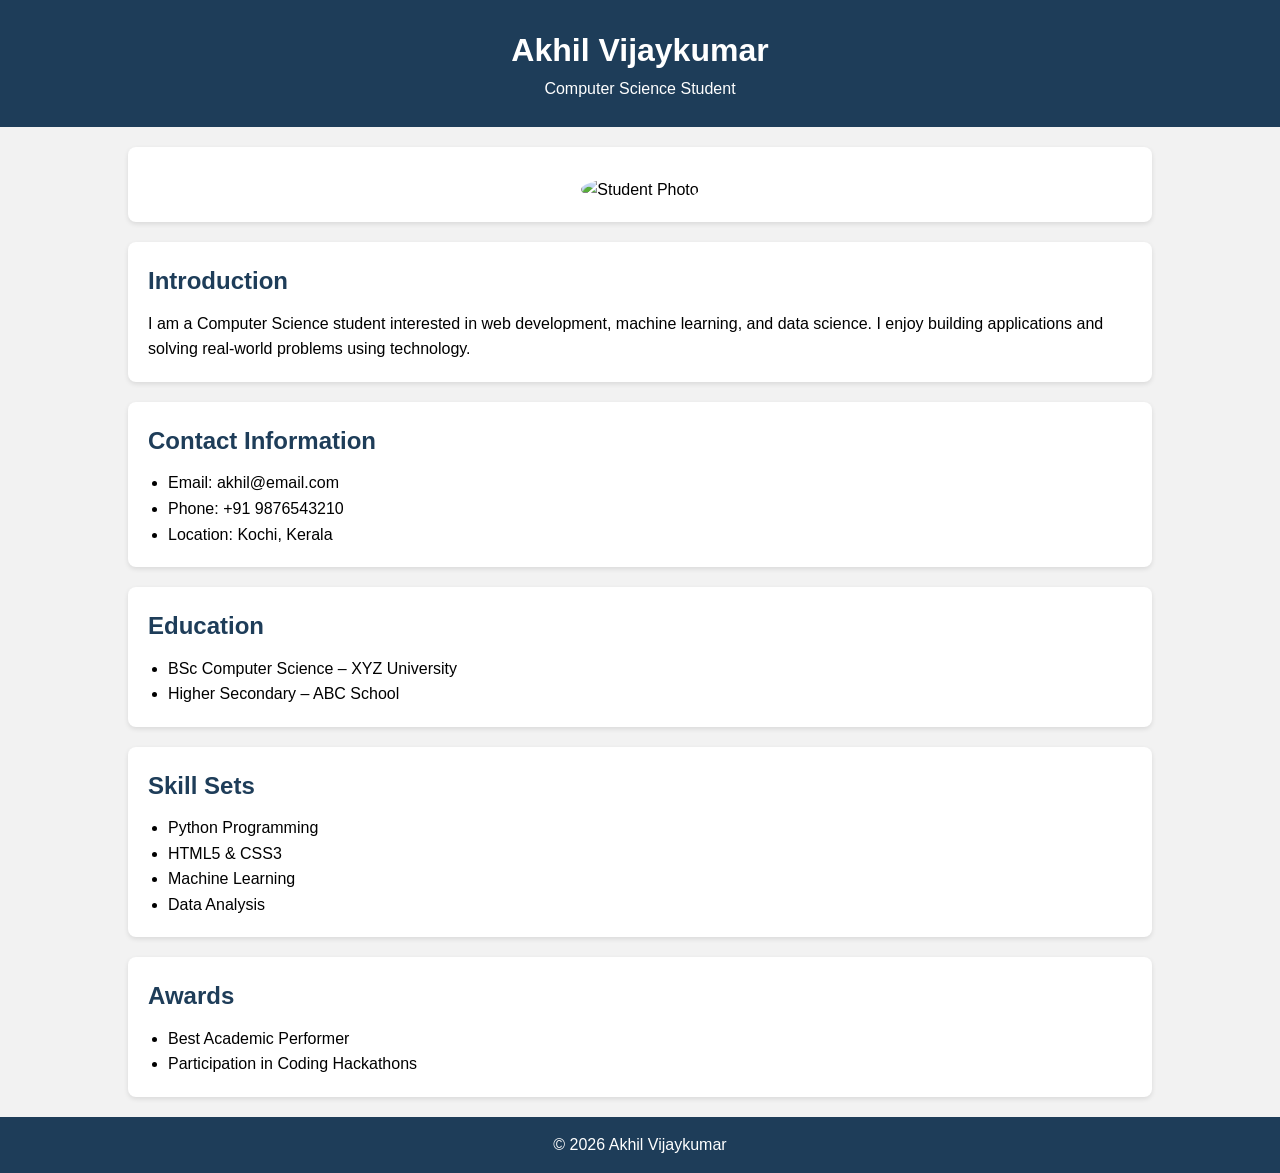
==== index.html @ e81717fb "Initial commit" ====
<!DOCTYPE html>
<html lang="en">

<head>
    <meta charset="UTF-8">
    <meta name="viewport" content="width=device-width, initial-scale=1.0">
    <title>Student Profile</title>
    <link rel="stylesheet" href="style.css">
</head>

<body>

<header>
    <h1>Akhil Vijaykumar</h1>
    <p>Computer Science Student</p>
</header>

<main>

<section class="profile">
    <img src="photo.jpg" alt="Student Photo">
</section>

<section>
    <h2>Introduction</h2>
    <p>
        I am a Computer Science student interested in web development, machine learning,
        and data science. I enjoy building applications and solving real-world problems
        using technology.
    </p>
</section>

<section>
    <h2>Contact Information</h2>
    <ul>
        <li>Email: akhil@email.com</li>
        <li>Phone: +91 9876543210</li>
        <li>Location: Kochi, Kerala</li>
    </ul>
</section>

<section>
    <h2>Education</h2>
    <ul>
        <li>BSc Computer Science – XYZ University</li>
        <li>Higher Secondary – ABC School</li>
    </ul>
</section>

<section>
    <h2>Skill Sets</h2>
    <ul>
        <li>Python Programming</li>
        <li>HTML5 & CSS3</li>
        <li>Machine Learning</li>
        <li>Data Analysis</li>
    </ul>
</section>

<section>
    <h2>Awards</h2>
    <ul>
        <li>Best Academic Performer</li>
        <li>Participation in Coding Hackathons</li>
    </ul>
</section>

</main>

<footer>
    <p>© 2026 Akhil Vijaykumar</p>
</footer>

</body>
</html>
---- style.css ----
*{
margin:0;
padding:0;
box-sizing:border-box;
}

body{
font-family: Arial, sans-serif;
background-color:#f2f2f2;
line-height:1.6;
}

header{
background:#1e3d59;
color:white;
text-align:center;
padding:25px;
}

main{
width:80%;
margin:auto;
}

section{
background:white;
margin:20px 0;
padding:20px;
border-radius:8px;
box-shadow:0px 2px 5px rgba(0,0,0,0.1);
}

h2{
color:#1e3d59;
margin-bottom:10px;
}

ul{
margin-left:20px;
}

.profile{
text-align:center;
}

.profile img{
width:150px;
height:150px;
border-radius:50%;
margin-top:10px;
}

footer{
background:#1e3d59;
color:white;
text-align:center;
padding:15px;
margin-top:20px;
}

/* Responsive Design */

@media (max-width:768px){

main{
width:95%;
}

.profile img{
width:120px;
height:120px;
}

}
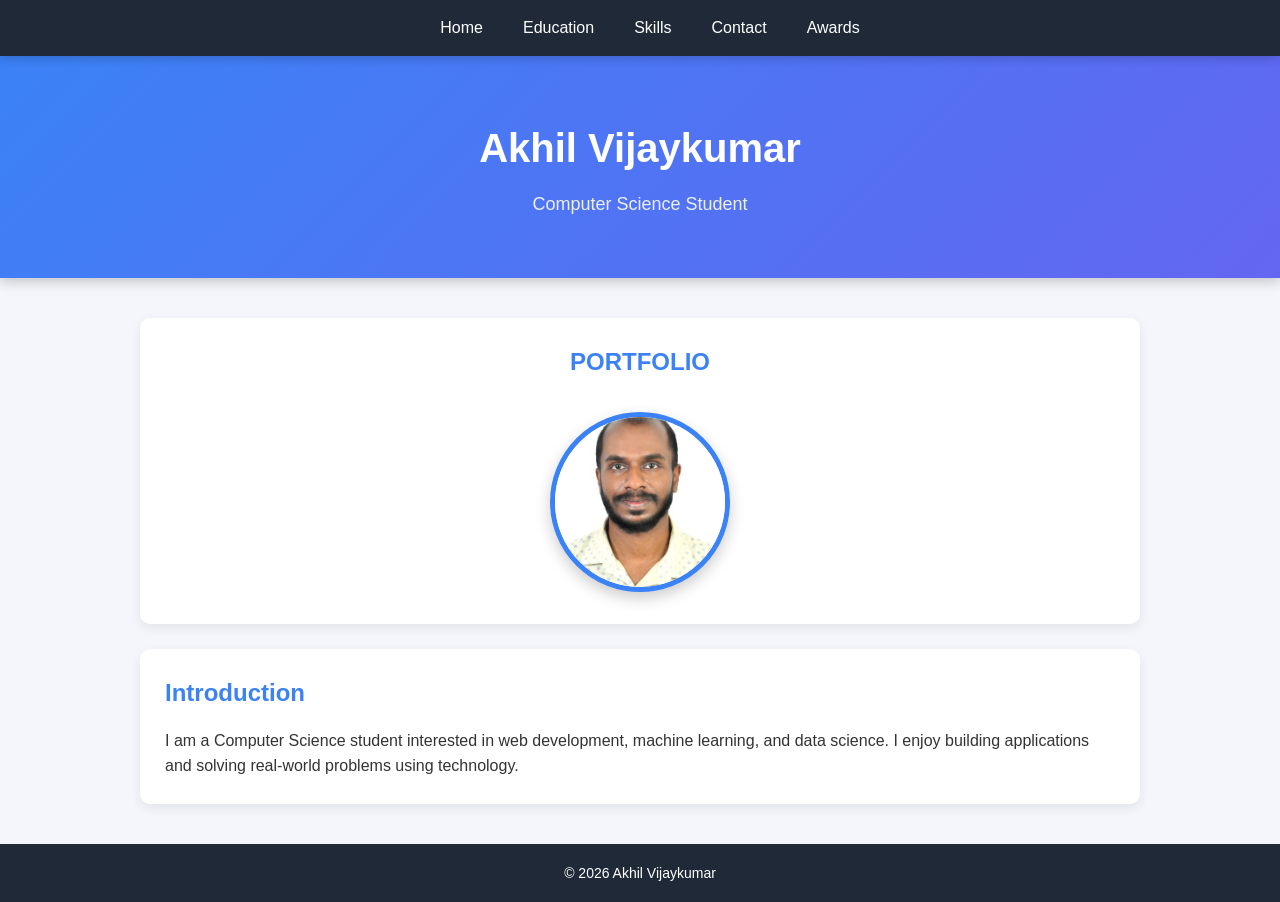
==== commit e328f3e7: "Completed the code for portfolio website" ====
--- a/index.html
+++ b/index.html
@@ -2,73 +2,56 @@
 <html lang="en">
 
 <head>
-    <meta charset="UTF-8">
-    <meta name="viewport" content="width=device-width, initial-scale=1.0">
-    <title>Student Profile</title>
-    <link rel="stylesheet" href="style.css">
+<meta charset="UTF-8">
+<meta name="viewport" content="width=device-width, initial-scale=1.0">
+<title>Akhil Vijaykumar Portfolio</title>
+<link rel="stylesheet" href="style.css">
 </head>
 
 <body>
 
+<nav class="navbar">
+
+<ul>
+<li><a href="index.html">Home</a></li>
+<li><a href="education.html">Education</a></li>
+<li><a href="skills.html">Skills</a></li>
+<li><a href="contact.html">Contact</a></li>
+<li><a href="awards.html">Awards</a></li>
+</ul>
+
+</nav>
+
 <header>
-    <h1>Akhil Vijaykumar</h1>
-    <p>Computer Science Student</p>
+<h1>Akhil Vijaykumar</h1>
+<p>Computer Science Student</p>
 </header>
 
 <main>
 
 <section class="profile">
-    <img src="photo.jpg" alt="Student Photo">
+
+<h2>PORTFOLIO</h2>
+<img src="photo.jpeg" alt="Akhil Photo">
+
 </section>
 
 <section>
-    <h2>Introduction</h2>
-    <p>
-        I am a Computer Science student interested in web development, machine learning,
-        and data science. I enjoy building applications and solving real-world problems
-        using technology.
-    </p>
-</section>
 
-<section>
-    <h2>Contact Information</h2>
-    <ul>
-        <li>Email: akhil@email.com</li>
-        <li>Phone: +91 9876543210</li>
-        <li>Location: Kochi, Kerala</li>
-    </ul>
-</section>
+<h2>Introduction</h2>
 
-<section>
-    <h2>Education</h2>
-    <ul>
-        <li>BSc Computer Science – XYZ University</li>
-        <li>Higher Secondary – ABC School</li>
-    </ul>
-</section>
+<p>
+I am a Computer Science student interested in web development,
+machine learning, and data science. I enjoy building applications
+and solving real-world problems using technology.
+</p>
 
-<section>
-    <h2>Skill Sets</h2>
-    <ul>
-        <li>Python Programming</li>
-        <li>HTML5 & CSS3</li>
-        <li>Machine Learning</li>
-        <li>Data Analysis</li>
-    </ul>
-</section>
-
-<section>
-    <h2>Awards</h2>
-    <ul>
-        <li>Best Academic Performer</li>
-        <li>Participation in Coding Hackathons</li>
-    </ul>
 </section>
 
 </main>
 
 <footer>
-    <p>© 2026 Akhil Vijaykumar</p>
+<p>© 2026 Akhil Vijaykumar</p>
 </footer>
 
 </body>
--- a/style.css
+++ b/style.css
@@ -1,74 +1,162 @@
+/* Reset */
+
 *{
 margin:0;
 padding:0;
 box-sizing:border-box;
+font-family:'Segoe UI', Tahoma, Geneva, Verdana, sans-serif;
 }
 
+
+/* Body */
+
 body{
-font-family: Arial, sans-serif;
-background-color:#f2f2f2;
+background:#f4f6fb;
+color:#333;
 line-height:1.6;
 }
 
+
+/* Navigation Bar */
+
+.navbar{
+background:#1f2937;
+padding:15px 0;
+position:sticky;
+top:0;
+z-index:1000;
+box-shadow:0 2px 10px rgba(0,0,0,0.2);
+}
+
+.navbar ul{
+display:flex;
+justify-content:center;
+list-style:none;
+}
+
+.navbar li{
+margin:0 20px;
+}
+
+.navbar a{
+text-decoration:none;
+color:white;
+font-weight:500;
+font-size:16px;
+position:relative;
+transition:0.3s;
+}
+
+
+/* Navbar Hover Animation */
+
+.navbar a::after{
+content:"";
+width:0%;
+height:2px;
+background:#38bdf8;
+position:absolute;
+left:0;
+bottom:-5px;
+transition:0.3s;
+}
+
+.navbar a:hover::after{
+width:100%;
+}
+
+
+/* Header */
+
 header{
-background:#1e3d59;
+background:linear-gradient(135deg,#3b82f6,#6366f1);
 color:white;
 text-align:center;
-padding:25px;
+padding:60px 20px;
+box-shadow:0 4px 12px rgba(0,0,0,0.2);
 }
 
+header h1{
+font-size:40px;
+margin-bottom:10px;
+}
+
+header p{
+font-size:18px;
+opacity:0.9;
+}
+
+
+/* Main Layout */
+
 main{
-width:80%;
+width:85%;
+max-width:1000px;
 margin:auto;
+margin-top:40px;
 }
+
+
+/* Section Cards */
 
 section{
 background:white;
-margin:20px 0;
-padding:20px;
-border-radius:8px;
-box-shadow:0px 2px 5px rgba(0,0,0,0.1);
+padding:25px;
+margin-bottom:25px;
+border-radius:10px;
+box-shadow:0 4px 12px rgba(0,0,0,0.08);
+transition:0.3s;
 }
 
+section:hover{
+transform:translateY(-6px);
+box-shadow:0 10px 20px rgba(0,0,0,0.15);
+}
+
+
+/* Headings */
+
 h2{
-color:#1e3d59;
-margin-bottom:10px;
+color:#3b82f6;
+margin-bottom:15px;
 }
+
+
+/* Lists */
 
 ul{
 margin-left:20px;
 }
+
+li{
+margin-bottom:8px;
+}
+
+
+/* Profile Section */
 
 .profile{
 text-align:center;
 }
 
 .profile img{
-width:150px;
-height:150px;
+width:180px;
+height:180px;
 border-radius:50%;
-margin-top:10px;
+border:5px solid #3b82f6;
+margin-top:15px;
+object-fit:cover;
+box-shadow:0 6px 15px rgba(0,0,0,0.2);
 }
 
+
+/* Footer */
+
 footer{
-background:#1e3d59;
+background:#1f2937;
 color:white;
 text-align:center;
-padding:15px;
-margin-top:20px;
-}
-
-/* Responsive Design */
-
-@media (max-width:768px){
-
-main{
-width:95%;
-}
-
-.profile img{
-width:120px;
-height:120px;
-}
-
+padding:18px;
+margin-top:40px;
+font-size:14px;
 }
